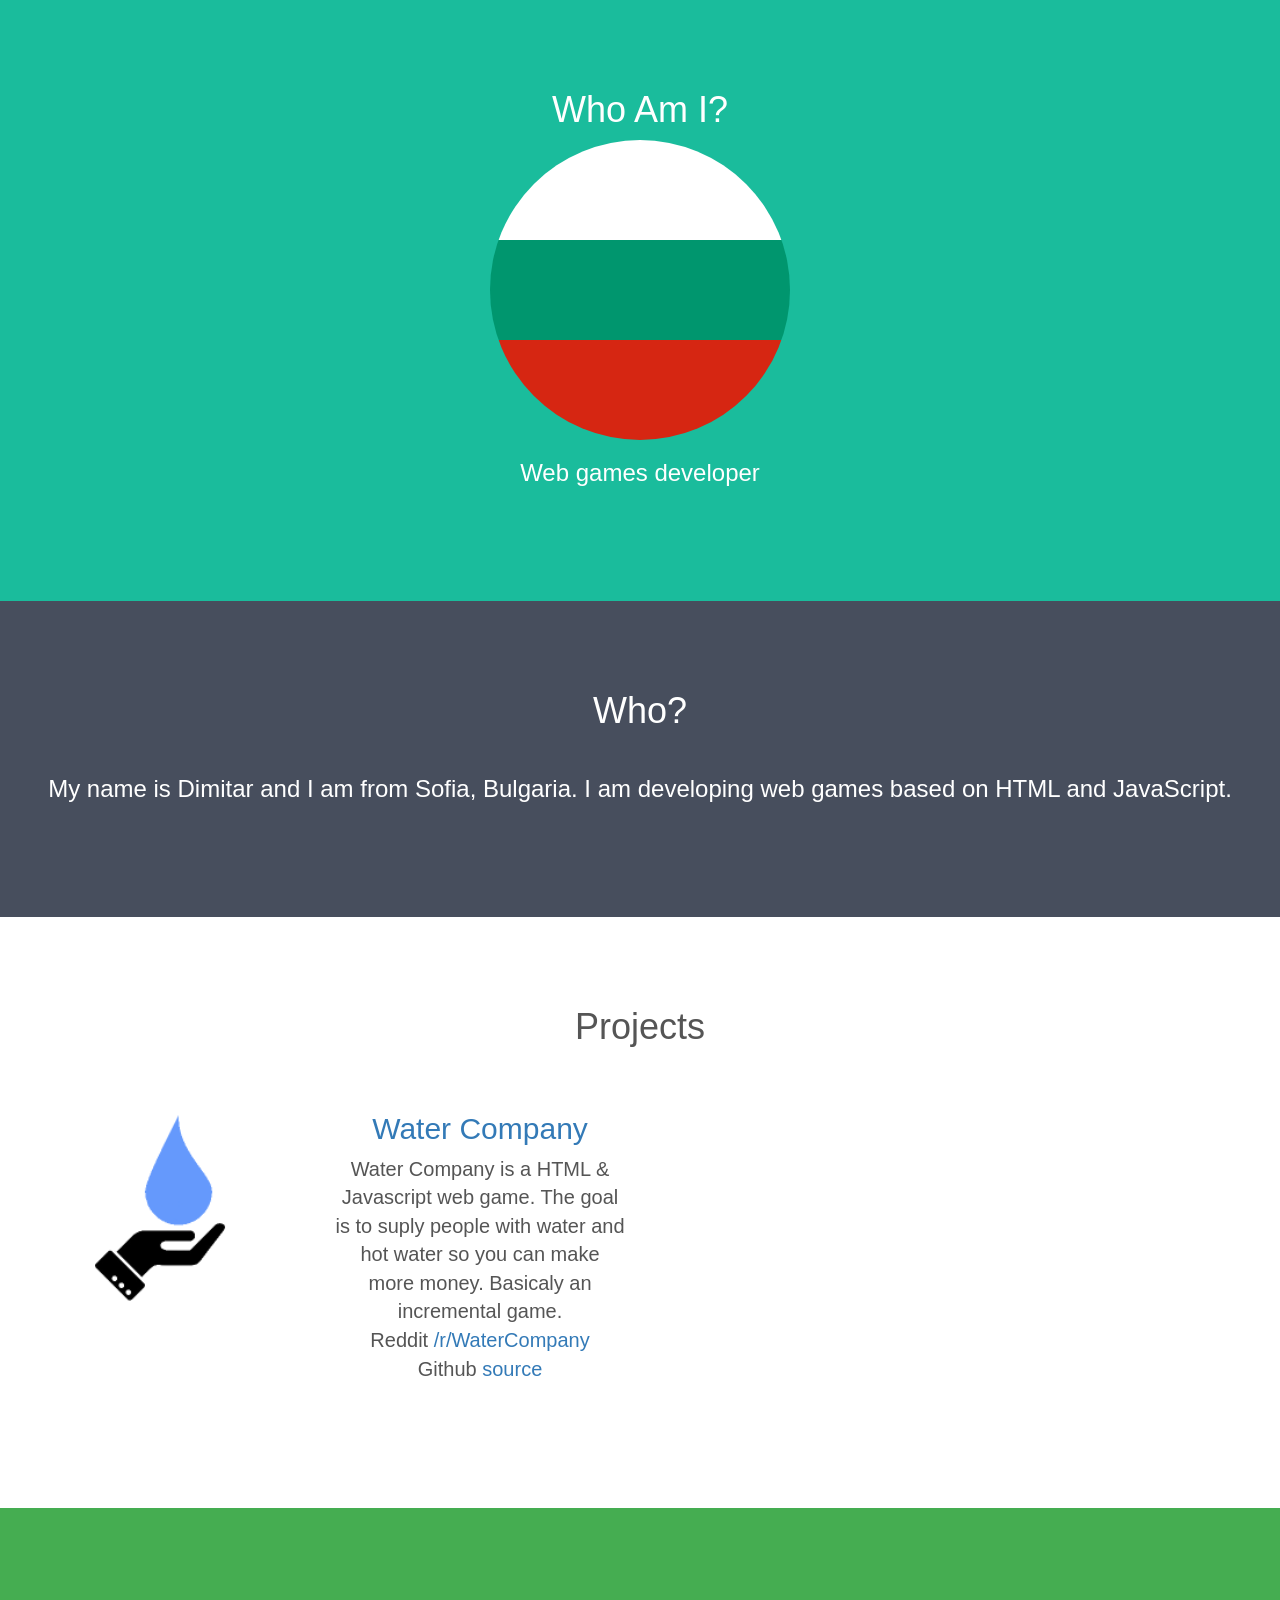
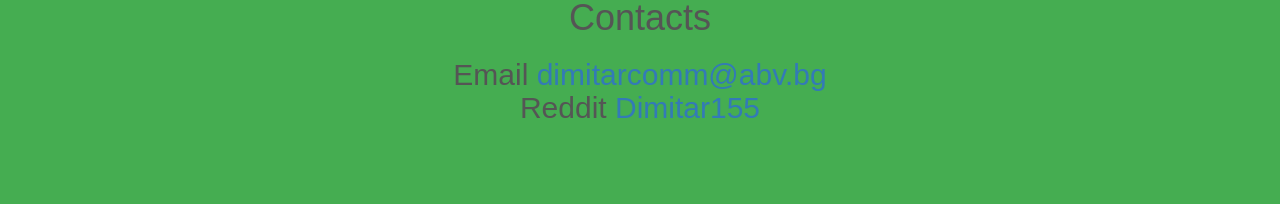
==== index.html @ bbc4951d "Update index.html" ====
<!DOCTYPE html>
<html>
	<head>
		<link rel="stylesheet" href="https://maxcdn.bootstrapcdn.com/bootstrap/3.3.7/css/bootstrap.min.css" integrity="sha384-BVYiiSIFeK1dGmJRAkycuHAHRg32OmUcww7on3RYdg4Va+PmSTsz/K68vbdEjh4u" crossorigin="anonymous">
		<title>Personal website - Dimitar</title>
	
		<!-- Global site tag (gtag.js) - Google Analytics -->
		<script async src="https://www.googletagmanager.com/gtag/js?id=UA-97511038-1"></script>
		<script>	
		window.dataLayer = window.dataLayer || [];
		function gtag(){dataLayer.push(arguments);}
		gtag('js', new Date());
		gtag('config', 'UA-97511038-1');
		</script>

		<style>
			.bg-1 { 
				background-color: #1abc9c; /* Green */
				color: #ffffff;
			}
			.bg-2 { 
				background-color: #474e5d; /* Grey */
				color: #ffffff;
			}
			.bg-3 { 
				background-color: #ffffff; /* White */
				color: #555555;
			}
			.bg-4 {
				background-color: #45ad51;
				color: #555555;
			}
			.container-fluid {
				padding-top: 70px;
				padding-bottom: 70px;
			}
			.margin {margin-bottom: 45px;}
			p {
				font-size: 20px;
			}
		</style>
	</head>
	<body>
		<div class="container-fluid bg-1 text-center">
			<h1>Who Am I?</h1>
			<img src="Bulgaria.png" class="img-circle" width="300px" height="300px" alt="Flag of Bulgaria"/>
			<h3>Web games developer</h3>
			<div class="margin"></div>
		</div>
		<div class="container-fluid bg-2 text-center">
			<h1>Who?</h1>
			<div class="margin"></div>
			<h3>My name is Dimitar and I am from Sofia, Bulgaria. I am developing web games based on HTML and JavaScript.</h3>
			<div class="margin"></div>
		</div>
		<div class="container-fluid bg-3 text-center">
			<h1>Projects</h1>
			<div class="margin"></div>
			<div class="row">
				<div class="col-sm-3">
					<a href="https://dimitar5555.github.io/WaterCompany/" target="_blank">
						<img src="logo.png" class="img-responsive" style="width:100%" alt="Water Company Logo"/>
					</a>
				</div>
				<div class="col-sm-3">
					<a href="https://dimitar5555.github.io/WaterCompany/" target="_blank"><h2>Water Company</h2></a>
					<p>Water Company is a HTML & Javascript web game. The goal is to suply people with water and hot water so you can make more money. Basicaly an incremental game. <br />
					Reddit <a href="https://reddit.com/r/WaterCompany/" target="_blank">/r/WaterCompany</a><br />
					Github <a href="https://github.com/Dimitar5555/WaterCompany/" target="_blank">source</a></p>
				</div>
			</div>
			<div class="margin"></div>
		</div>
		<div class="container-fluid bg-4 text-center">
			<h1>Contacts</h1>
			<h2>
				Email <a href="mailto:dimitarcomm@abv.bg">dimitarcomm@abv.bg</a><br />
				Reddit <a href="https://www.reddit.com/message/compose/?to=Dimitar155">Dimitar155</a>
			</h2>
		</div>
	</body>
</html>
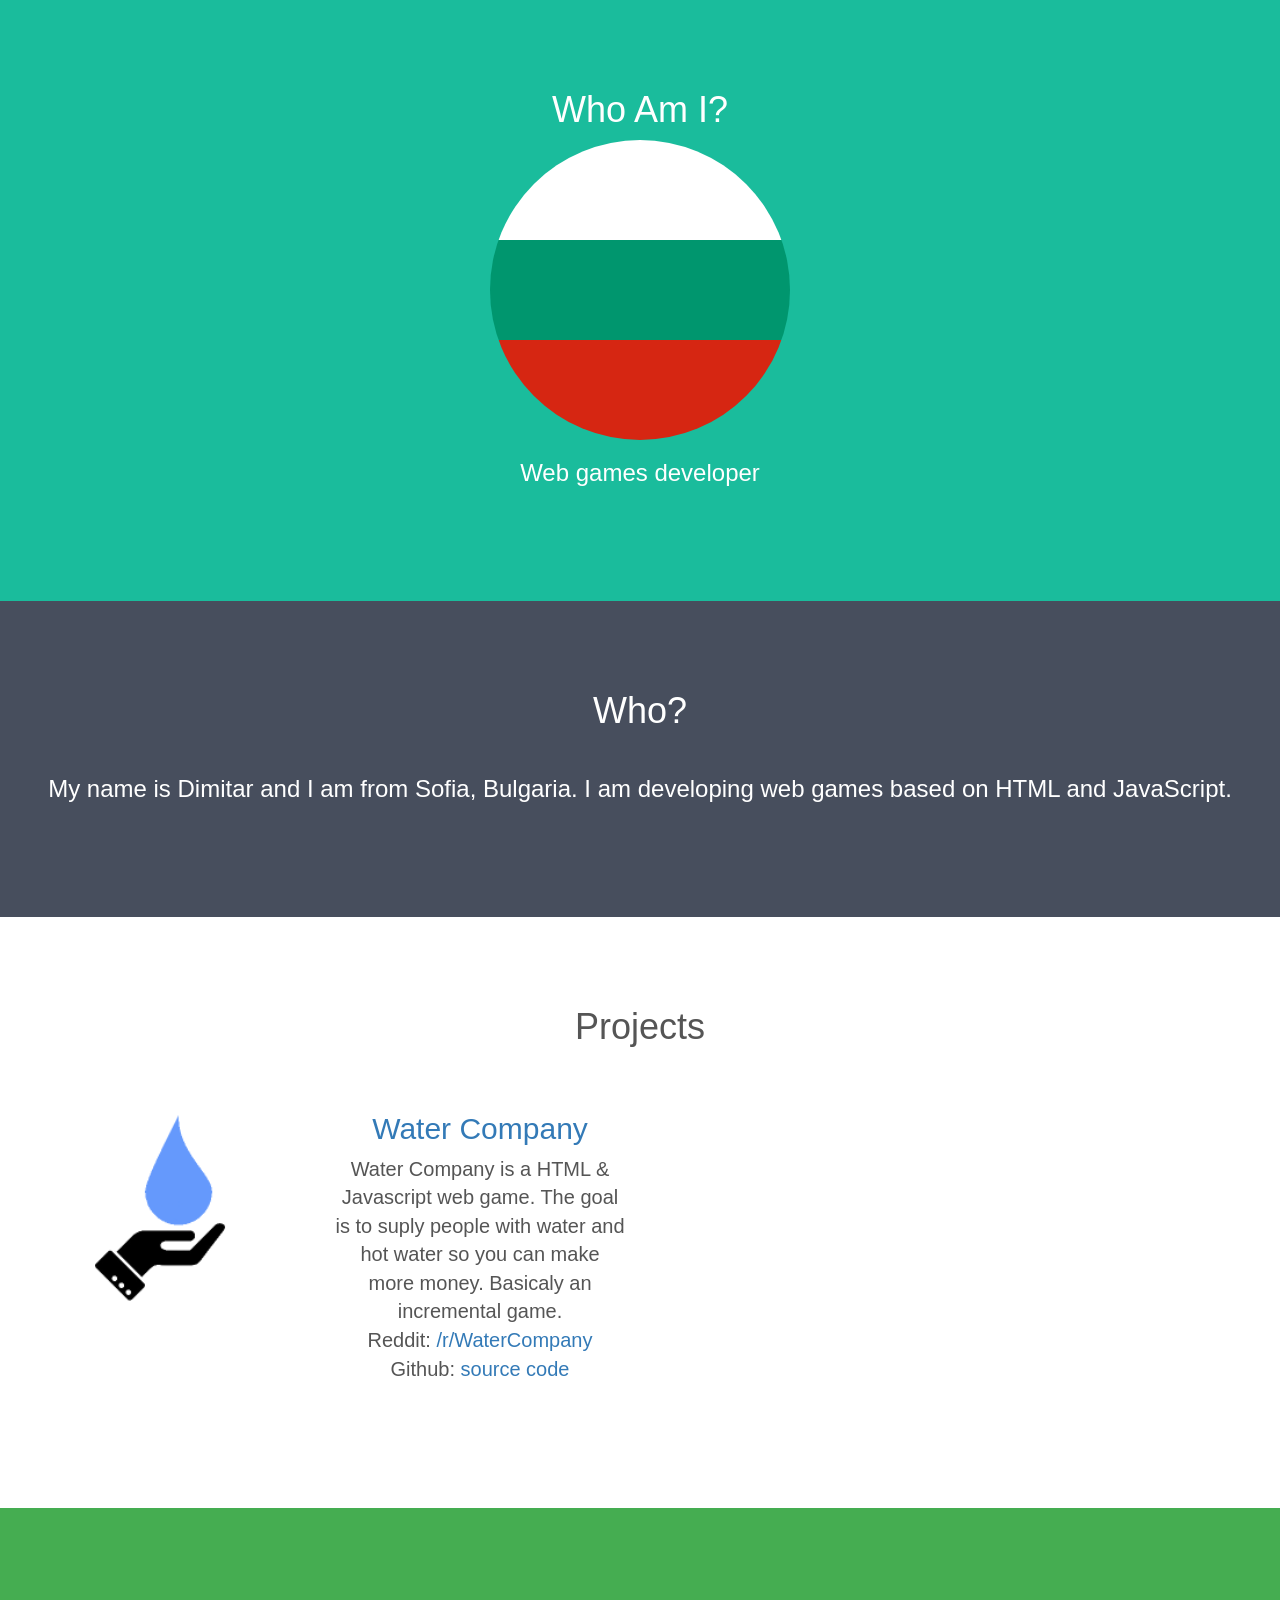
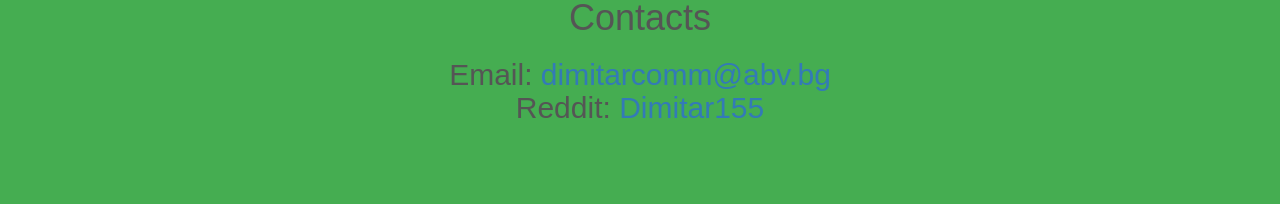
==== commit df7d83f1: "Update index.html" ====
--- a/index.html
+++ b/index.html
@@ -43,7 +43,7 @@
 	<body>
 		<div class="container-fluid bg-1 text-center">
 			<h1>Who Am I?</h1>
-			<img src="Bulgaria.png" class="img-circle" width="300px" height="300px" alt="Flag of Bulgaria"/>
+			<img style="height: 300px; width: 300px;" src="Bulgaria.png" class="img-circle" alt="Flag of Bulgaria"/>
 			<h3>Web games developer</h3>
 			<div class="margin"></div>
 		</div>
@@ -65,8 +65,8 @@
 				<div class="col-sm-3">
 					<a href="https://dimitar5555.github.io/WaterCompany/" target="_blank"><h2>Water Company</h2></a>
 					<p>Water Company is a HTML & Javascript web game. The goal is to suply people with water and hot water so you can make more money. Basicaly an incremental game. <br />
-					Reddit <a href="https://reddit.com/r/WaterCompany/" target="_blank">/r/WaterCompany</a><br />
-					Github <a href="https://github.com/Dimitar5555/WaterCompany/" target="_blank">source</a></p>
+					Reddit: <a href="https://reddit.com/r/WaterCompany/" target="_blank">/r/WaterCompany</a><br />
+					Github: <a href="https://github.com/Dimitar5555/WaterCompany/" target="_blank">source code</a></p>
 				</div>
 			</div>
 			<div class="margin"></div>
@@ -74,8 +74,8 @@
 		<div class="container-fluid bg-4 text-center">
 			<h1>Contacts</h1>
 			<h2>
-				Email <a href="mailto:dimitarcomm@abv.bg">dimitarcomm@abv.bg</a><br />
-				Reddit <a href="https://www.reddit.com/message/compose/?to=Dimitar155">Dimitar155</a>
+				Email: <a href="mailto:dimitarcomm@abv.bg">dimitarcomm@abv.bg</a><br />
+				Reddit: <a href="https://www.reddit.com/message/compose/?to=Dimitar155">Dimitar155</a>
 			</h2>
 		</div>
 	</body>
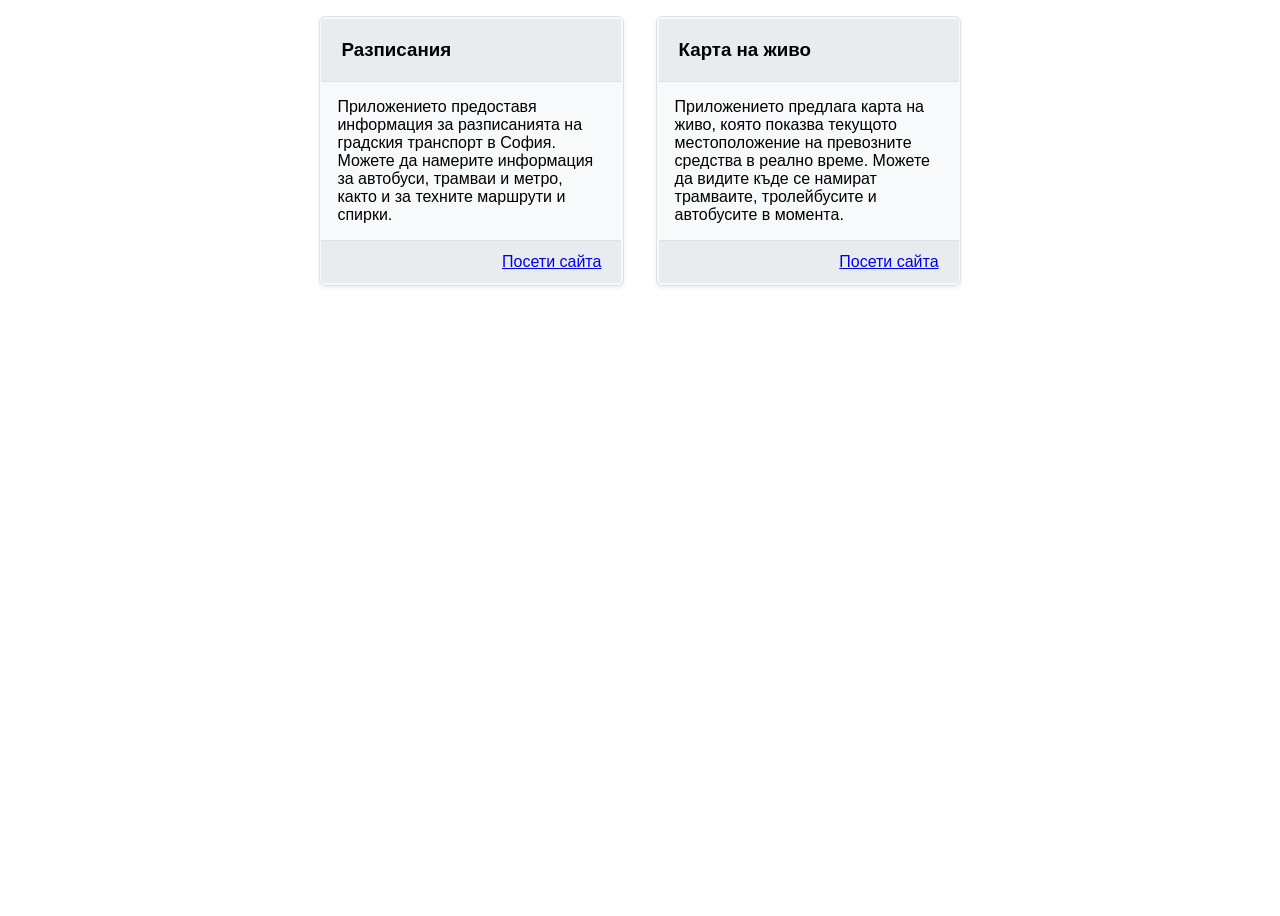
==== commit e5e53c06: "add basic site with links" ====
--- a/index.html
+++ b/index.html
@@ -1,82 +1,37 @@
 <!DOCTYPE html>
-<html>
-	<head>
-		<link rel="stylesheet" href="https://maxcdn.bootstrapcdn.com/bootstrap/3.3.7/css/bootstrap.min.css" integrity="sha384-BVYiiSIFeK1dGmJRAkycuHAHRg32OmUcww7on3RYdg4Va+PmSTsz/K68vbdEjh4u" crossorigin="anonymous">
-		<title>Personal website - Dimitar</title>
-	
-		<!-- Global site tag (gtag.js) - Google Analytics -->
-		<script async src="https://www.googletagmanager.com/gtag/js?id=UA-97511038-1"></script>
-		<script>	
-		window.dataLayer = window.dataLayer || [];
-		function gtag(){dataLayer.push(arguments);}
-		gtag('js', new Date());
-		gtag('config', 'UA-97511038-1');
-		</script>
-
-		<style>
-			.bg-1 { 
-				background-color: #1abc9c; /* Green */
-				color: #ffffff;
-			}
-			.bg-2 { 
-				background-color: #474e5d; /* Grey */
-				color: #ffffff;
-			}
-			.bg-3 { 
-				background-color: #ffffff; /* White */
-				color: #555555;
-			}
-			.bg-4 {
-				background-color: #45ad51;
-				color: #555555;
-			}
-			.container-fluid {
-				padding-top: 70px;
-				padding-bottom: 70px;
-			}
-			.margin {margin-bottom: 45px;}
-			p {
-				font-size: 20px;
-			}
-		</style>
-	</head>
-	<body>
-		<div class="container-fluid bg-1 text-center">
-			<h1>Who Am I?</h1>
-			<img style="height: 300px; width: 300px;" src="Bulgaria.png" class="img-circle" alt="Flag of Bulgaria"/>
-			<h3>Web games developer</h3>
-			<div class="margin"></div>
-		</div>
-		<div class="container-fluid bg-2 text-center">
-			<h1>Who?</h1>
-			<div class="margin"></div>
-			<h3>My name is Dimitar and I am from Sofia, Bulgaria. I am developing web games based on HTML and JavaScript.</h3>
-			<div class="margin"></div>
-		</div>
-		<div class="container-fluid bg-3 text-center">
-			<h1>Projects</h1>
-			<div class="margin"></div>
-			<div class="row">
-				<div class="col-sm-3">
-					<a href="https://dimitar5555.github.io/WaterCompany/" target="_blank">
-						<img src="logo.png" class="img-responsive" style="width:100%" alt="Water Company Logo"/>
-					</a>
-				</div>
-				<div class="col-sm-3">
-					<a href="https://dimitar5555.github.io/WaterCompany/" target="_blank"><h2>Water Company</h2></a>
-					<p>Water Company is a HTML & Javascript web game. The goal is to suply people with water and hot water so you can make more money. Basicaly an incremental game. <br />
-					Reddit: <a href="https://reddit.com/r/WaterCompany/" target="_blank">/r/WaterCompany</a><br />
-					Github: <a href="https://github.com/Dimitar5555/WaterCompany/" target="_blank">source code</a></p>
-				</div>
-			</div>
-			<div class="margin"></div>
-		</div>
-		<div class="container-fluid bg-4 text-center">
-			<h1>Contacts</h1>
-			<h2>
-				Email: <a href="mailto:dimitarcomm@abv.bg">dimitarcomm@abv.bg</a><br />
-				Reddit: <a href="https://www.reddit.com/message/compose/?to=Dimitar155">Dimitar155</a>
-			</h2>
-		</div>
-	</body>
-</html>
+<html lang="en">
+<head>
+    <meta charset="UTF-8">
+    <meta name="viewport" content="width=device-width, initial-scale=1.0">
+    <title>Dimitar5555</title>
+    <link rel="stylesheet" href="styles.css">
+</head>
+<body>
+    <main>
+        <div class="cards">
+            <div class="card">
+                <div class="card-header">
+                    <h3>Разписания</h3>
+                </div>
+                <div class="card-body">
+                    <p>Приложението предоставя информация за разписанията на градския транспорт в София. Можете да намерите информация за автобуси, трамваи и метро, както и за техните маршрути и спирки.</p>
+                </div>
+                <div class="card-footer">
+                    <a href="https://dimitar5555.github.io/sofiatraffic-schedules/" target="_blank">Посети сайта</a>
+                </div>
+            </div>
+            <div class="card">
+                <div class="card-header">
+                    <h3>Карта на живо</h3>
+                </div>
+                <div class="card-body">
+                    <p>Приложението предлага карта на живо, която показва текущото местоположение на превозните средства в реално време. Можете да видите къде се намират трамваите, тролейбусите и автобусите в момента.</p>
+                </div>
+                <div class="card-footer">
+                    <a href="https://dimitar5555.github.io/sofiatraffic-livemap/" target="_blank">Посети сайта</a>
+                </div>
+            </div>
+        </div>
+    </main>
+</body>
+</html>
--- a/styles.css
+++ b/styles.css
@@ -0,0 +1,47 @@
+body {
+    font-family: Arial, sans-serif;
+    margin: 0;
+    padding: 0.5rem;
+    /* center the content */
+    display: flex;
+    justify-content: center;
+    height: 100vh;
+}
+
+.card {
+    background-color: #f8f9fa;
+    border: 1px solid #dee2e6;
+    border-radius: 0.375rem;
+    box-shadow: 0 0.125rem 0.25rem rgba(0, 0, 0, 0.075);
+    padding: 0.1rem;
+    margin: 0.5rem;
+    width: 300px;
+
+    display: flex;
+    flex-direction: column;
+    justify-content: space-between;
+}
+
+.card-header {
+    background-color: #e9ecef;
+    border-bottom: 1px solid #dee2e6;
+    padding: 0.1rem 1.25rem;
+    font-weight: bold;
+}
+
+.card-body {
+    padding: 0 1rem;
+}
+
+.card-footer {
+    background-color: #e9ecef;
+    border-top: 1px solid #dee2e6;
+    padding: 0.75rem 1.25rem;
+    text-align: right;
+}
+
+.cards {
+    display: flex;
+    flex-wrap: wrap;
+    gap: 1rem;
+}
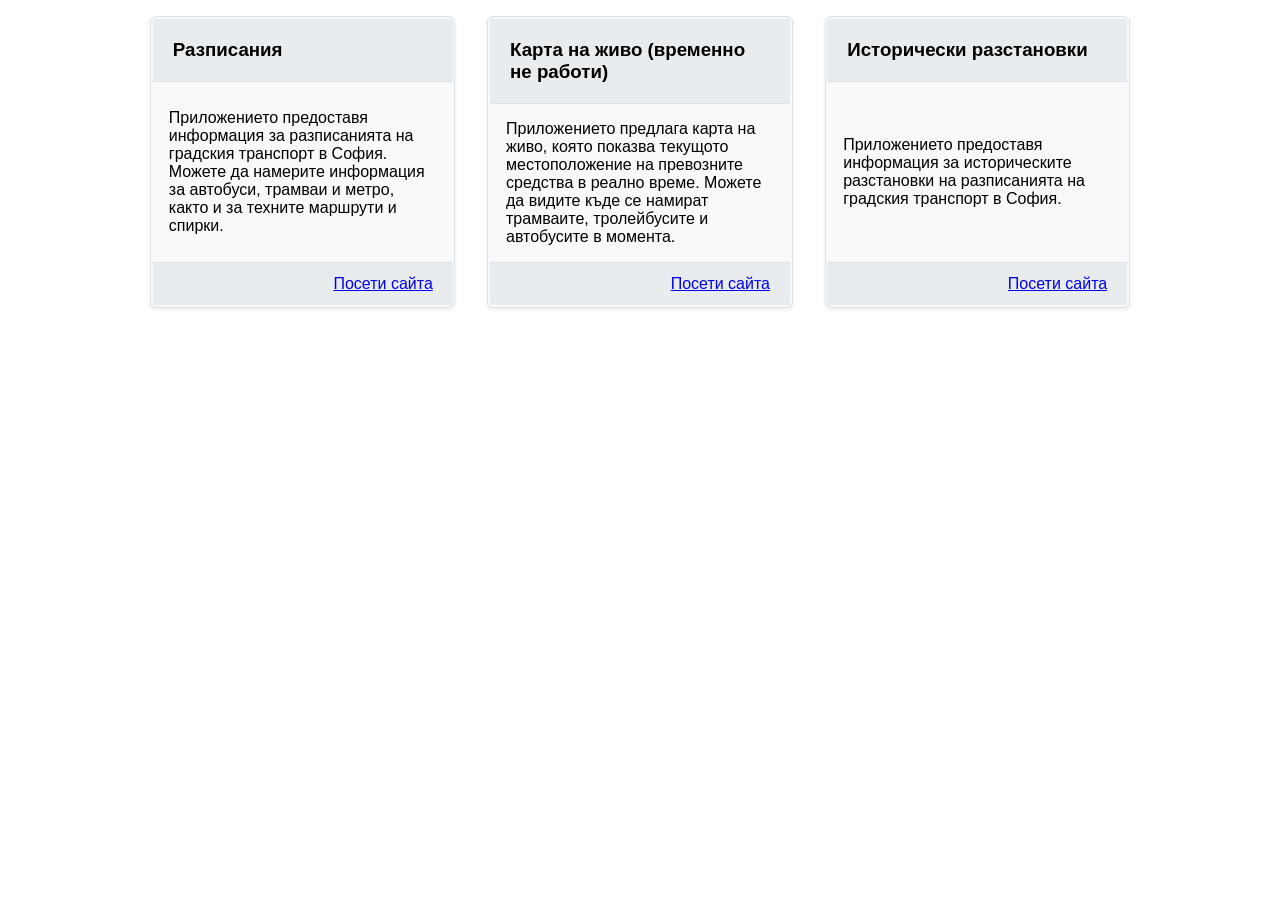
==== commit f6506b62: "add historical data site" ====
--- a/index.html
+++ b/index.html
@@ -22,7 +22,7 @@
             </div>
             <div class="card">
                 <div class="card-header">
-                    <h3>Карта на живо</h3>
+                    <h3>Карта на живо (временно не работи)</h3>
                 </div>
                 <div class="card-body">
                     <p>Приложението предлага карта на живо, която показва текущото местоположение на превозните средства в реално време. Можете да видите къде се намират трамваите, тролейбусите и автобусите в момента.</p>
@@ -31,6 +31,18 @@
                     <a href="https://dimitar5555.github.io/sofiatraffic-livemap/" target="_blank">Посети сайта</a>
                 </div>
             </div>
+            <div class="card">
+                <div class="card-header">
+                    <h3>Исторически разстановки</h3>
+
+                </div>
+                <div class="card-body">
+                    <p>Приложението предоставя информация за историческите разстановки на разписанията на градския транспорт в София.</p>
+                </div>
+                <div class="card-footer">
+                    <a href="https://dimitar5555.github.io/sofiatraffic-schedules-historical-data/" target="_blank">Посети сайта</a>
+                </div>
+            </div>
         </div>
     </main>
 </body>
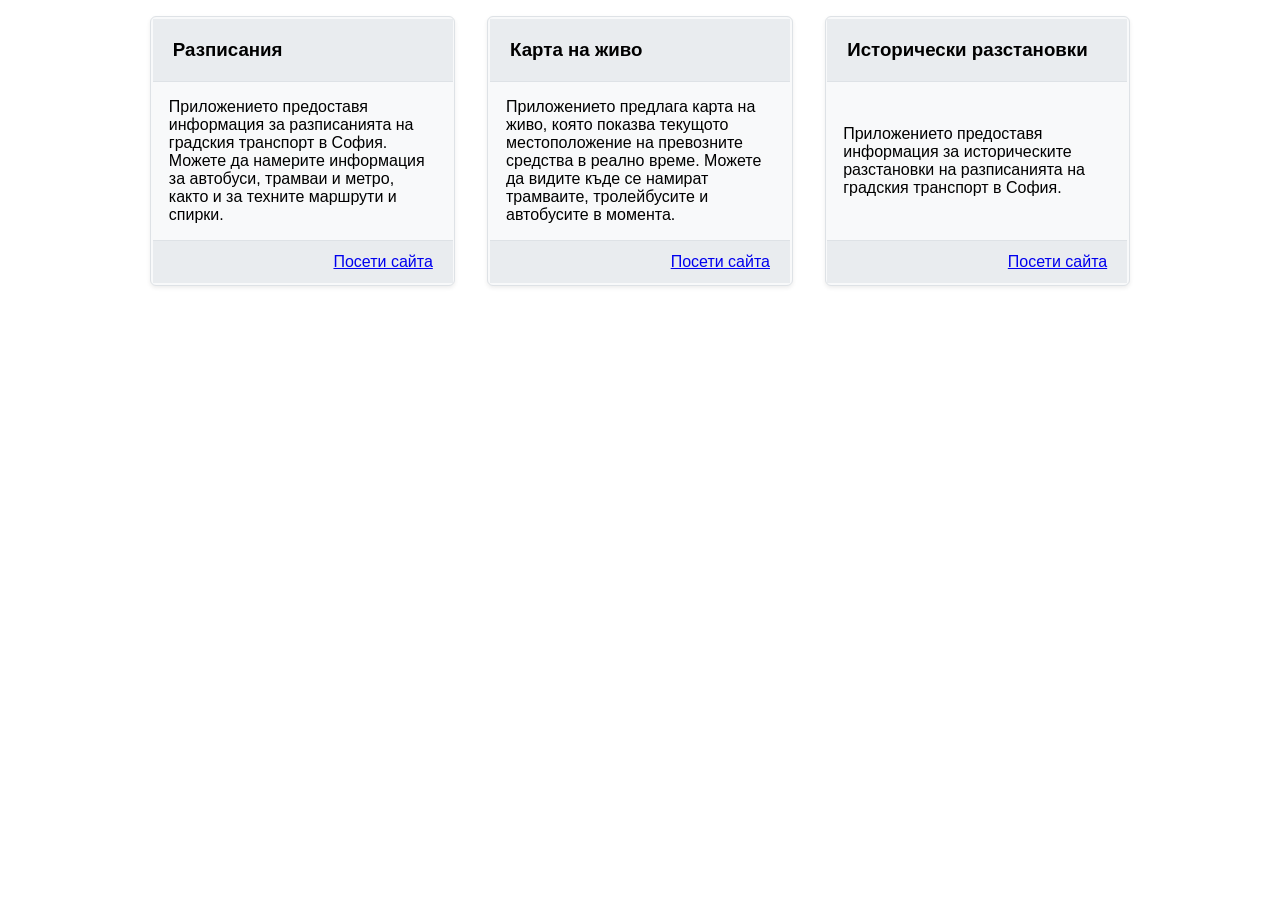
==== commit 43d2a9e4: "Update index.html" ====
--- a/index.html
+++ b/index.html
@@ -22,7 +22,7 @@
             </div>
             <div class="card">
                 <div class="card-header">
-                    <h3>Карта на живо (временно не работи)</h3>
+                    <h3>Карта на живо</h3>
                 </div>
                 <div class="card-body">
                     <p>Приложението предлага карта на живо, която показва текущото местоположение на превозните средства в реално време. Можете да видите къде се намират трамваите, тролейбусите и автобусите в момента.</p>
@@ -46,4 +46,4 @@
         </div>
     </main>
 </body>
-</html>+</html>
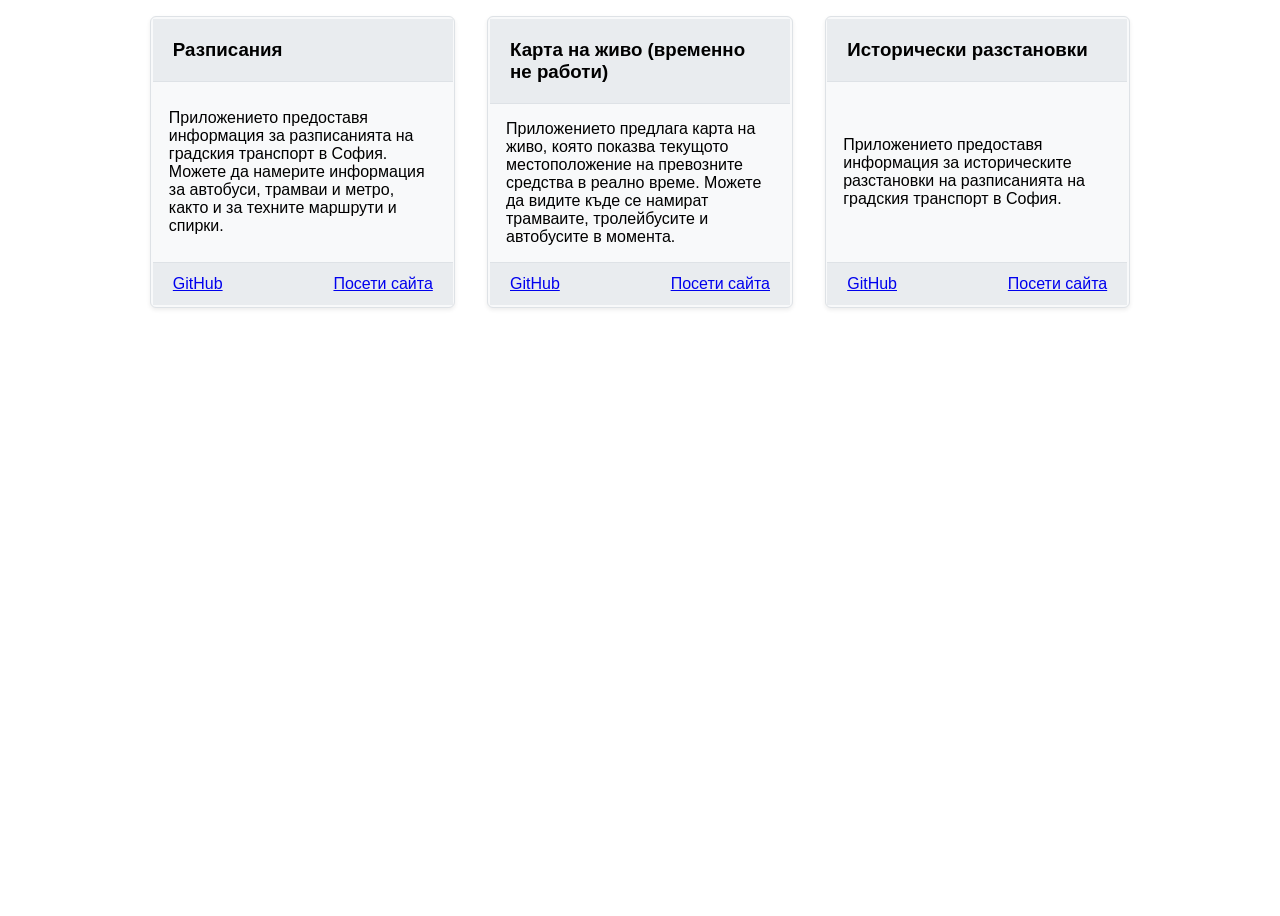
==== commit 42d2ba97: "add github links" ====
--- a/index.html
+++ b/index.html
@@ -17,17 +17,19 @@
                     <p>Приложението предоставя информация за разписанията на градския транспорт в София. Можете да намерите информация за автобуси, трамваи и метро, както и за техните маршрути и спирки.</p>
                 </div>
                 <div class="card-footer">
+                    <a href="https://github.com/Dimitar5555/sofiatraffic-schedules/" target="_blank">GitHub</a>
                     <a href="https://dimitar5555.github.io/sofiatraffic-schedules/" target="_blank">Посети сайта</a>
                 </div>
             </div>
             <div class="card">
                 <div class="card-header">
-                    <h3>Карта на живо</h3>
+                    <h3>Карта на живо (временно не работи)</h3>
                 </div>
                 <div class="card-body">
                     <p>Приложението предлага карта на живо, която показва текущото местоположение на превозните средства в реално време. Можете да видите къде се намират трамваите, тролейбусите и автобусите в момента.</p>
                 </div>
                 <div class="card-footer">
+                    <a href="https://github.com/Dimitar5555/sofiatraffic-livemap/" target="_blank">GitHub</a>
                     <a href="https://dimitar5555.github.io/sofiatraffic-livemap/" target="_blank">Посети сайта</a>
                 </div>
             </div>
@@ -40,10 +42,11 @@
                     <p>Приложението предоставя информация за историческите разстановки на разписанията на градския транспорт в София.</p>
                 </div>
                 <div class="card-footer">
+                    <a href="https://github.com/Dimitar5555/sofiatraffic-schedules-historical-data/" target="_blank">GitHub</a>
                     <a href="https://dimitar5555.github.io/sofiatraffic-schedules-historical-data/" target="_blank">Посети сайта</a>
                 </div>
             </div>
         </div>
     </main>
 </body>
-</html>
+</html>
--- a/styles.css
+++ b/styles.css
@@ -37,7 +37,8 @@
     background-color: #e9ecef;
     border-top: 1px solid #dee2e6;
     padding: 0.75rem 1.25rem;
-    text-align: right;
+    display: flex;
+    justify-content: space-between;
 }
 
 .cards {
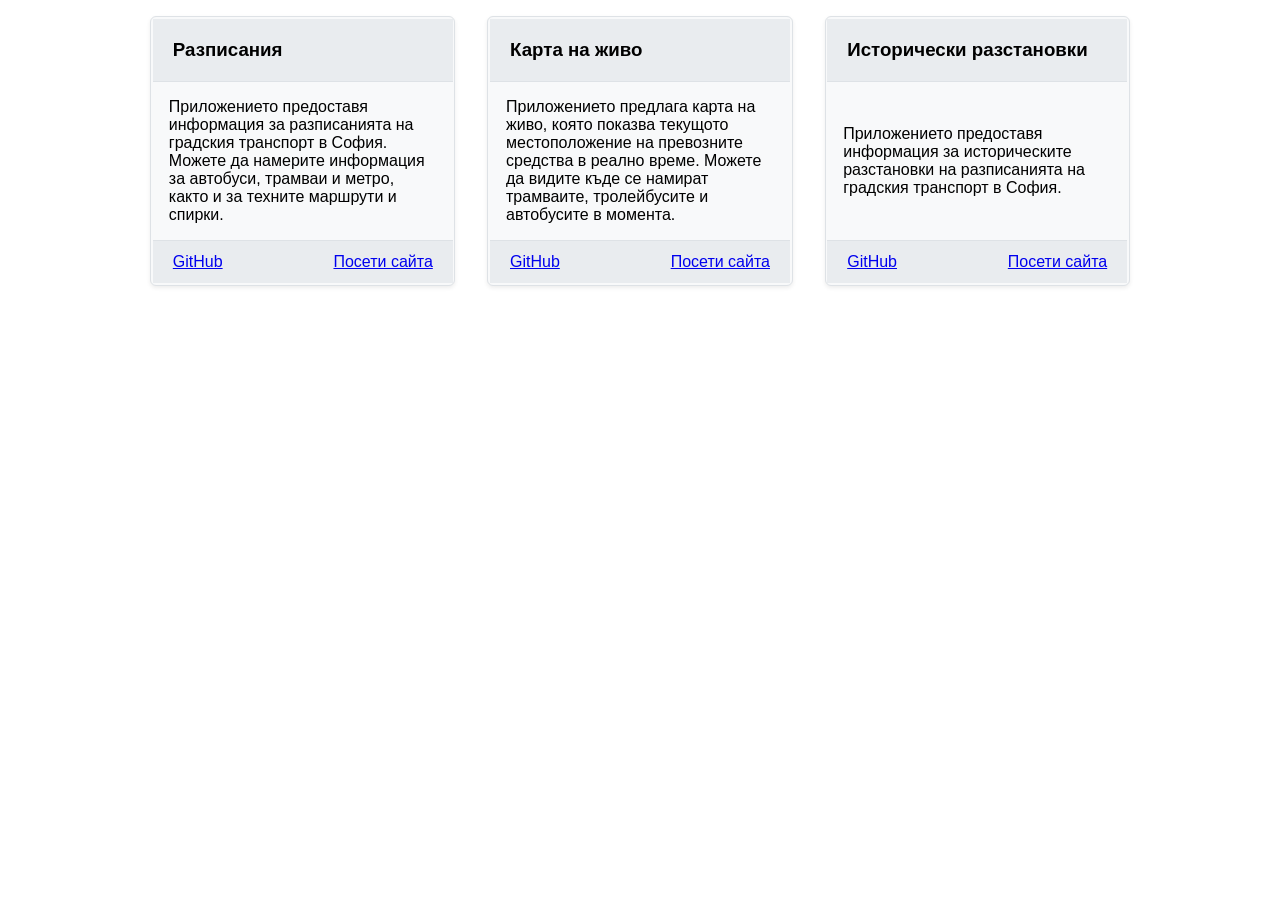
==== commit 4ce57289: "Merge branch 'master' of https://github.com/Dimitar5555/dimitar5555.github.io" ====
--- a/index.html
+++ b/index.html
@@ -23,7 +23,7 @@
             </div>
             <div class="card">
                 <div class="card-header">
-                    <h3>Карта на живо (временно не работи)</h3>
+                    <h3>Карта на живо</h3>
                 </div>
                 <div class="card-body">
                     <p>Приложението предлага карта на живо, която показва текущото местоположение на превозните средства в реално време. Можете да видите къде се намират трамваите, тролейбусите и автобусите в момента.</p>
@@ -49,4 +49,4 @@
         </div>
     </main>
 </body>
-</html>+</html>
